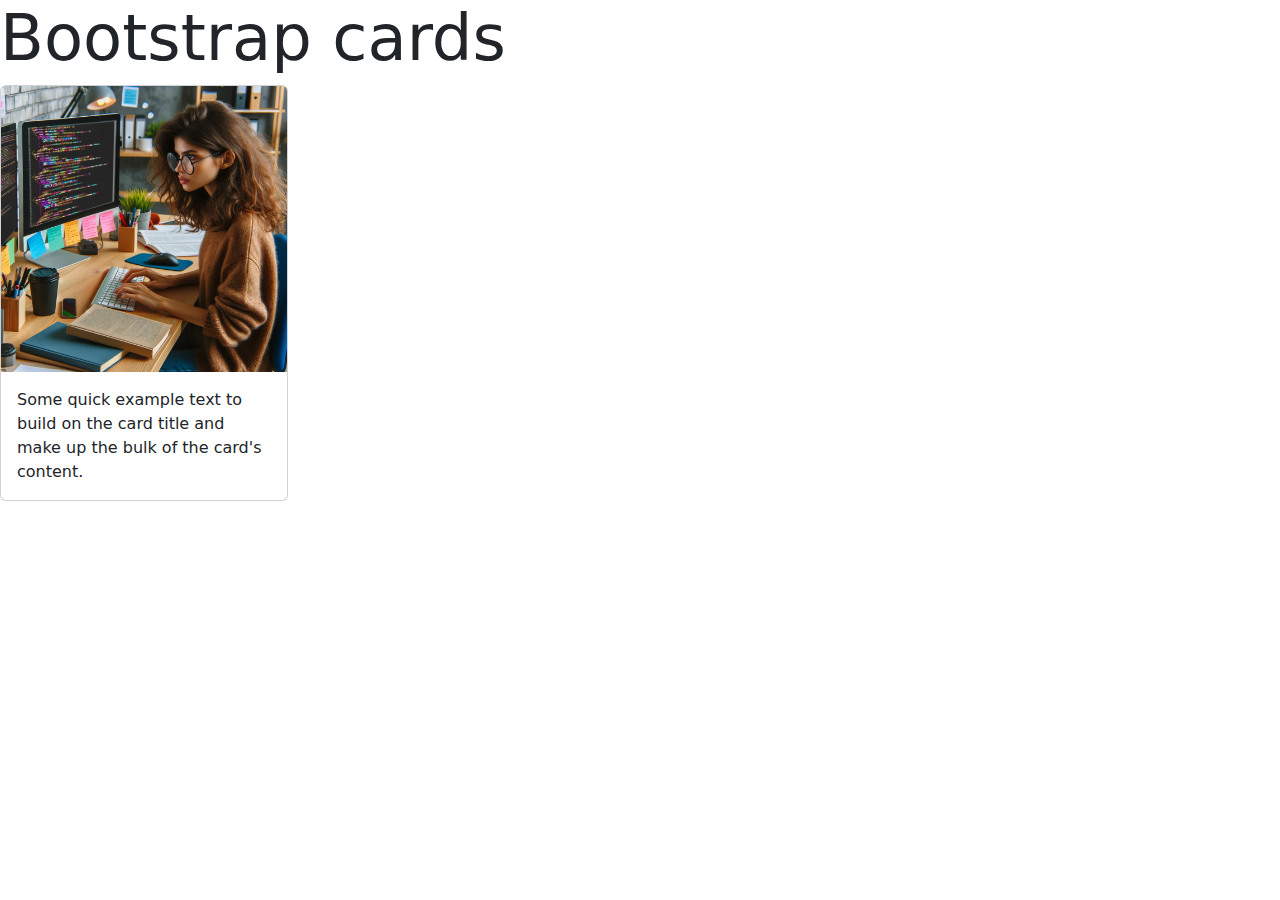
==== bs0102-basics3-cards.html @ 1c878ea4 "Code for intro and basics lessons" ====
<!DOCTYPE html>
<html lang="en">
  <head>
    <meta charset="UTF-8" />
    <meta name="viewport" content="width=device-width, initial-scale=1.0" />
    <title>Bootstrap basics: Cards</title>
    <!-- Bootstrap CSS -->
    <link
      href="https://cdn.jsdelivr.net/npm/bootstrap@5.3.3/dist/css/bootstrap.min.css"
      rel="stylesheet"
      integrity="sha384-QWTKZyjpPEjISv5WaRU9OFeRpok6YctnYmDr5pNlyT2bRjXh0JMhjY6hW+ALEwIH"
      crossorigin="anonymous"
    />
  </head>
  <body>
    <h1 class="display-3">Bootstrap cards</h1>

    <div class="card" style="width: 18rem">
      <img
        src="assets/images/student.jpg"
        class="card-img-top"
        alt="female programming student"
      />
      <div class="card-body">
        <p class="card-text">
          Some quick example text to build on the card title and make up the
          bulk of the card's content.
        </p>
      </div>
    </div>

    <!-- Bootstrap JS -->
    <script
      src="https://cdn.jsdelivr.net/npm/bootstrap@5.3.3/dist/js/bootstrap.bundle.min.js"
      integrity="sha384-YvpcrYf0tY3lHB60NNkmXc5s9fDVZLESaAA55NDzOxhy9GkcIdslK1eN7N6jIeHz"
      crossorigin="anonymous"
    ></script>
  </body>
</html>
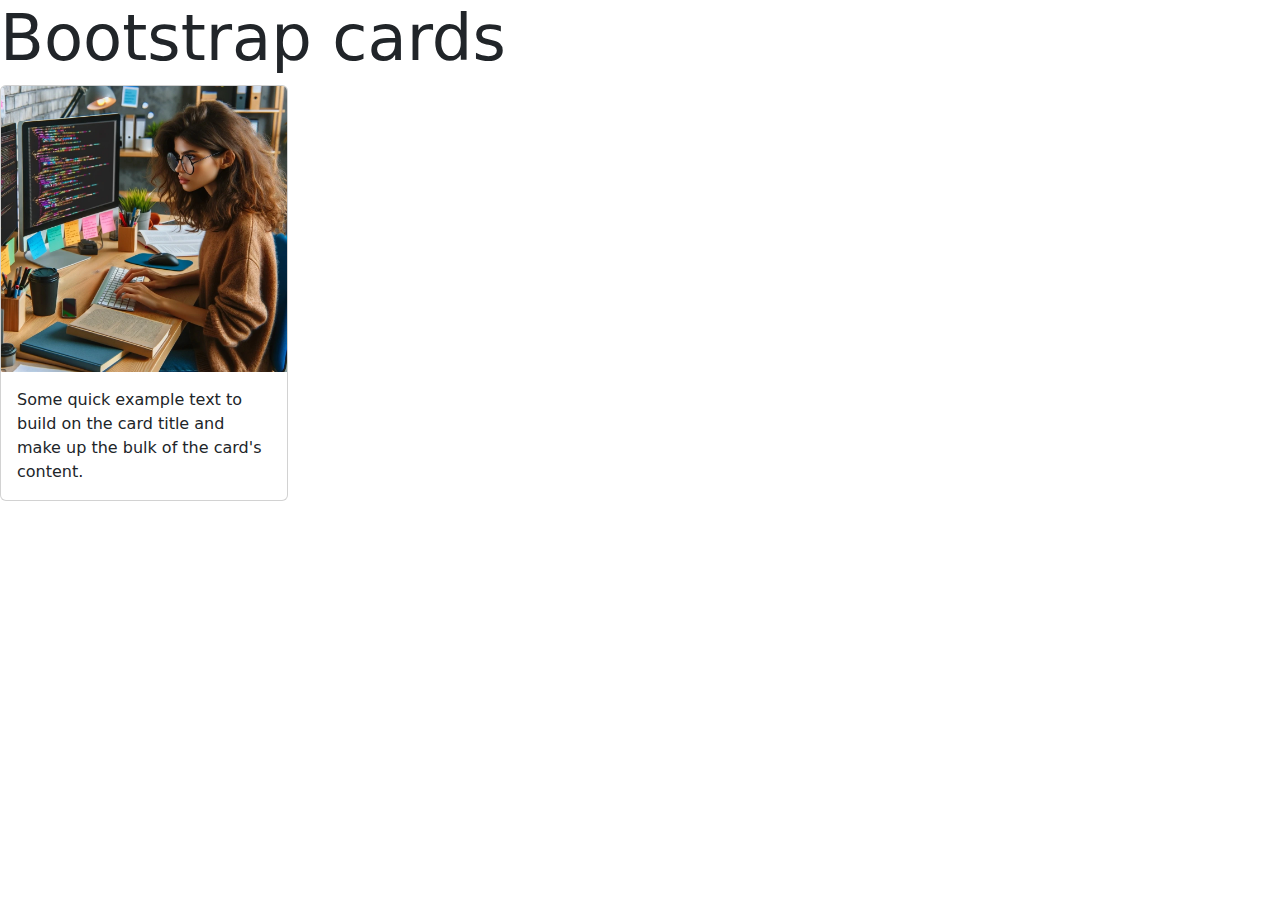
==== commit 8e3372e2: "optimise images" ====
--- a/bs0102-basics3-cards.html
+++ b/bs0102-basics3-cards.html
@@ -17,7 +17,7 @@
 
     <div class="card" style="width: 18rem">
       <img
-        src="assets/images/student.jpg"
+        src="assets/images/student.webp"
         class="card-img-top"
         alt="female programming student"
       />
